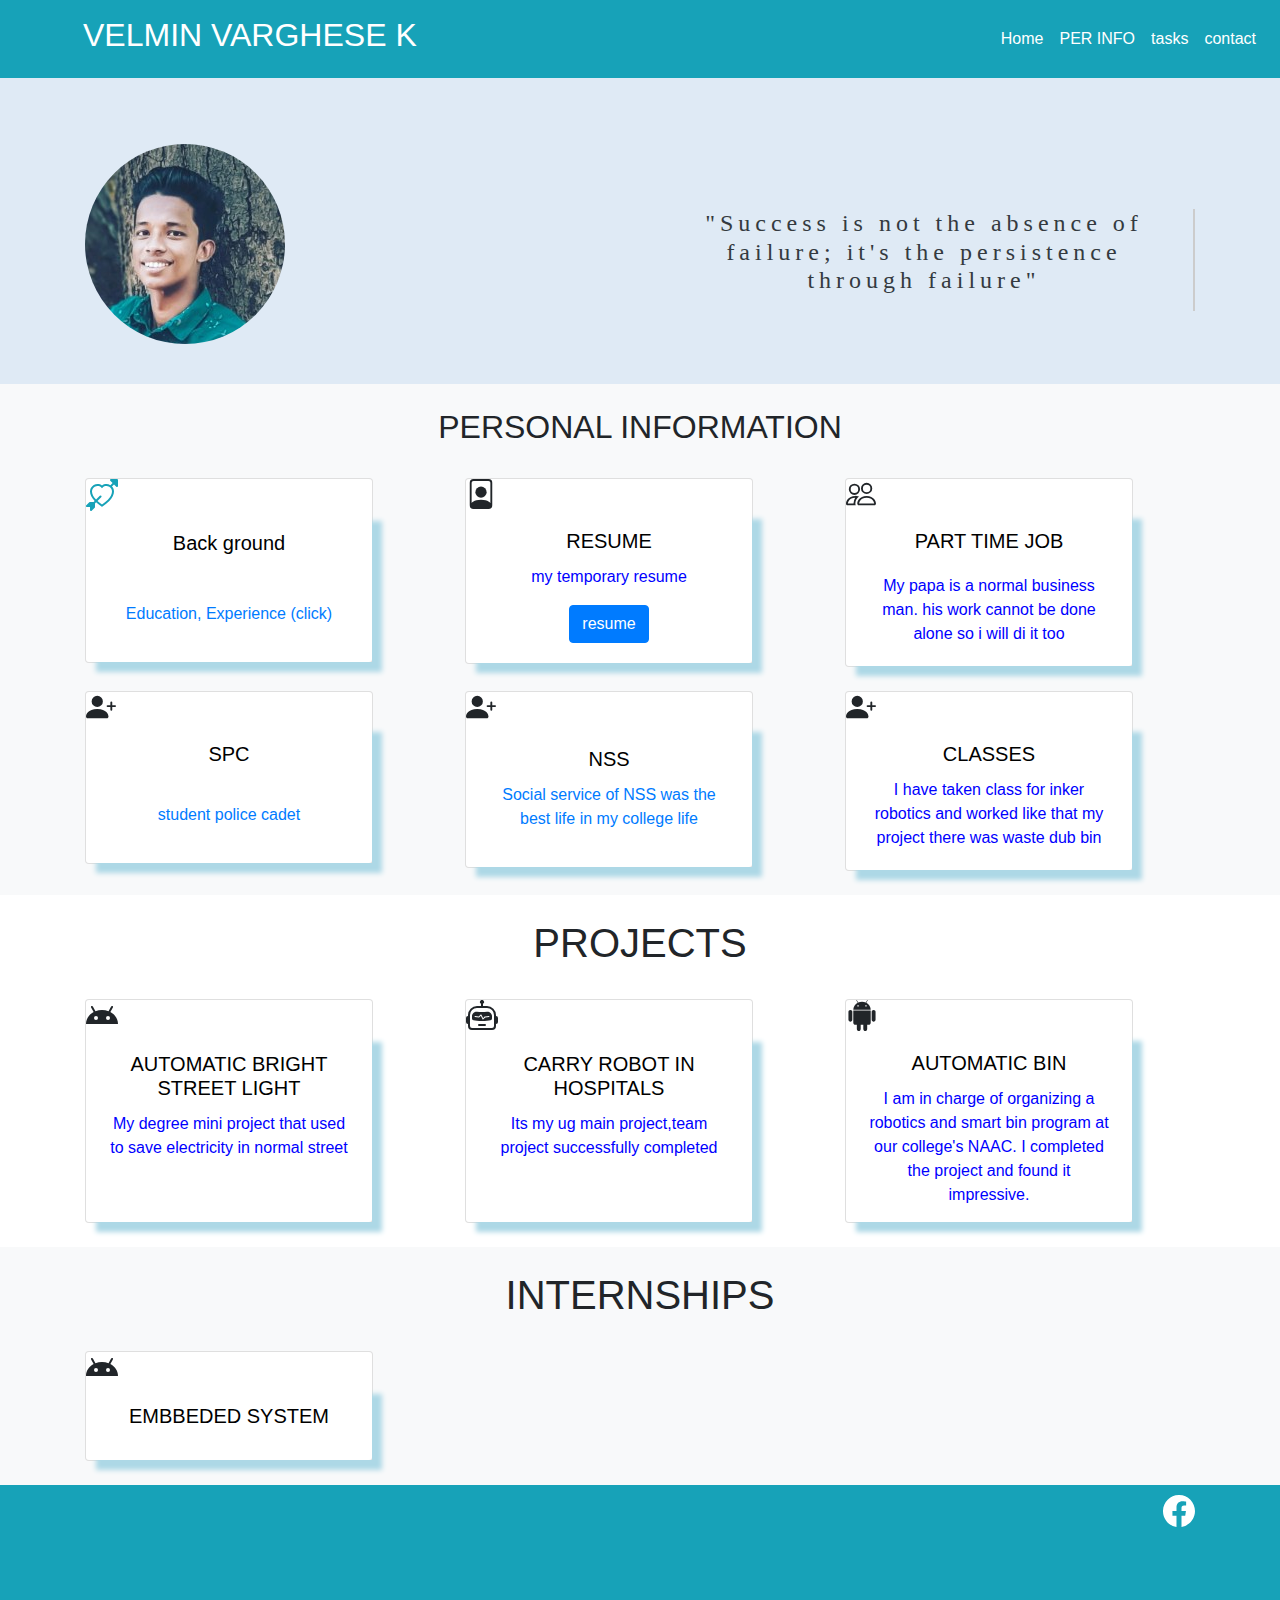
==== index.html @ 4fabb6a1 "first commit" ====
<!DOCTYPE html>
<html lang="en" style="scroll-behavior: smooth;">

<head>
  <meta charset="UTF-8">
  <meta http-equiv="X-UA-Compatible" content="IE=edge">
  <meta name="viewport" content="width=device-width, initial-scale=1.0">
  <title>velmin</title>
  <link rel="stylesheet" href="https://cdn.jsdelivr.net/npm/bootstrap@4.4.1/dist/css/bootstrap.min.css"
    integrity="sha384-Vkoo8x4CGsO3+Hhxv8T/Q5PaXtkKtu6ug5TOeNV6gBiFeWPGFN9MuhOf23Q9Ifjh" crossorigin="anonymous">
  <link rel="icon"
    href="https://media.licdn.com/dms/image/C4E03AQGRe6aAgXeg1g/profile-displayphoto-shrink_200_200/0/1650621895603?e=1704326400&v=beta&t=lCqX9wsMKhDOfr37q5LOwDt39-ek4pTM16-AtObS2k0"
    type="image/gif" sizes="16x16">
  <link rel="stylesheet" href="pss.css" type="text/css">

</head>

<body>


  <header class="bg-info" style="position: fixed; width:100%; z-index: 2;">
    <div class="row text-white">
      <div class="col-md-6 col-8 p-3 pl-5 ">
        <h2 class="vel">VELMIN VARGHESE K</h2>
      </div>
      <div class="col-md-6 col-4 my-auto my-auto  ">
        <nav class="navbar navbar-expand-lg navbar-light ">

          <button class="navbar-toggler ml-auto" type="button" data-toggle="collapse"
            data-target="#navbarSupportedContent" aria-controls="navbarSupportedContent" aria-expanded="false"
            aria-label="Toggle navigation">
            <span class="navbar-toggler-icon"></span>
          </button>

          <div class="collapse navbar-collapse" id="navbarSupportedContent">
            <ul class="navbar-nav  ml-auto">
              <li class="nav-item active">
                <a class="nav-link text-white" href="#home-section">Home <span class="sr-only">(current)</span></a>
              </li>
              <li class="nav-item">
                <a class="nav-link text-white" href="#project-section">PER INFO</a>
              </li>
              <li class="nav-item">
                <a class="nav-link text-white" href="#">tasks</a>
              </li>
              <li class="nav-item">
                <a class="nav-link text-white" href="#">contact</a>
              </li>
            </ul>
          </div>
        </nav>
      </div>

    </div>
  </header>

  <section class="velmin" id="home-section" style="padding-top: 9em;">
    <div class="container">
      <div class="row align-items-center">
        <div class="col-md-6">
          <div class="img">
            <img src="image/1650621896950.jpeg" class="rounded-circle" alt="Cinque Terre">
          </div>
        </div>

        <div class="col-md-6" al>
          <h4 class="text-dark ">"Success is not the absence of
            <br>failure; it's the persistence <br>through failure"</p>
        </div>
        </h4>

      </div>
    </div>
  </section>
  <section class="project" id="project-section">
    <div class="container">
      <h2 class="text-center p-4">PERSONAL INFORMATION</h2>
      <div class="row">

        <div class=" col-md-4 mb-4">

          <div class="card text-center" style="width: 18rem;">
            <svg xmlns="http://www.w3.org/2000/svg" width="32" height="32" fill="currentColor"
              class="bi bi-arrow-through-heart text-info " viewBox="0 0 16 16">
              <path fill-rule="evenodd"
                d="M2.854 15.854A.5.5 0 0 1 2 15.5V14H.5a.5.5 0 0 1-.354-.854l1.5-1.5A.5.5 0 0 1 2 11.5h1.793l.53-.53c-.771-.802-1.328-1.58-1.704-2.32-.798-1.575-.775-2.996-.213-4.092C3.426 2.565 6.18 1.809 8 3.233c1.25-.98 2.944-.928 4.212-.152L13.292 2 12.147.854A.5.5 0 0 1 12.5 0h3a.5.5 0 0 1 .5.5v3a.5.5 0 0 1-.854.354L14 2.707l-1.006 1.006c.236.248.44.531.6.845.562 1.096.585 2.517-.213 4.092-.793 1.563-2.395 3.288-5.105 5.08L8 13.912l-.276-.182a21.86 21.86 0 0 1-2.685-2.062l-.539.54V14a.5.5 0 0 1-.146.354l-1.5 1.5Zm2.893-4.894A20.419 20.419 0 0 0 8 12.71c2.456-1.666 3.827-3.207 4.489-4.512.679-1.34.607-2.42.215-3.185-.817-1.595-3.087-2.054-4.346-.761L8 4.62l-.358-.368c-1.259-1.293-3.53-.834-4.346.761-.392.766-.464 1.845.215 3.185.323.636.815 1.33 1.519 2.065l1.866-1.867a.5.5 0 1 1 .708.708L5.747 10.96Z " />
            </svg>
            <div class="card-body">
              <h5 class="card-title ">Back ground</h5>
              <p class="card-text" style="padding-top: 35px;">
                <a href="bal.html" type=#home-section target="_blank">Education, Experience (click)
              </p>

            </div>
          </div></a>
        </div>

        <div class=" col-md-4 mb-4">
          <div class="card text-center" style="width: 18rem;">
            <svg xmlns="http://www.w3.org/2000/svg" width="30" height="30" fill="currentColor" class="bi bi-file-person"
              viewBox="0 0 16 16">
              <path
                d="M12 1a1 1 0 0 1 1 1v10.755S12 11 8 11s-5 1.755-5 1.755V2a1 1 0 0 1 1-1zM4 0a2 2 0 0 0-2 2v12a2 2 0 0 0 2 2h8a2 2 0 0 0 2-2V2a2 2 0 0 0-2-2z" />
              <path d="M8 10a3 3 0 1 0 0-6 3 3 0 0 0 0 6" />
            </svg>
            <div class="card-body ">
              <h5 class="card-title">RESUME</h5>
              <p class="card-text">my temporary resume</p>
              <a href="https://drive.google.com/file/d/1DRkMzb6f7oLHu41riY9LZdbrwUF3U0qX/view?usp=drive_link"
                class="btn btn-primary" target="_blank">resume</a>
            </div>
          </div>
        </div>

        <div class=" col-md-4 mb-4">
          <div class="card text-center" style="width: 18rem;">
            <svg xmlns="http://www.w3.org/2000/svg" width="30" height="30" fill="currentColor" class="bi bi-people"
              viewBox="0 0 16 16">
              <path
                d="M15 14s1 0 1-1-1-4-5-4-5 3-5 4 1 1 1 1zm-7.978-1A.261.261 0 0 1 7 12.996c.001-.264.167-1.03.76-1.72C8.312 10.629 9.282 10 11 10c1.717 0 2.687.63 3.24 1.276.593.69.758 1.457.76 1.72l-.008.002a.274.274 0 0 1-.014.002H7.022ZM11 7a2 2 0 1 0 0-4 2 2 0 0 0 0 4m3-2a3 3 0 1 1-6 0 3 3 0 0 1 6 0M6.936 9.28a5.88 5.88 0 0 0-1.23-.247A7.35 7.35 0 0 0 5 9c-4 0-5 3-5 4 0 .667.333 1 1 1h4.216A2.238 2.238 0 0 1 5 13c0-1.01.377-2.042 1.09-2.904.243-.294.526-.569.846-.816M4.92 10A5.493 5.493 0 0 0 4 13H1c0-.26.164-1.03.76-1.724.545-.636 1.492-1.256 3.16-1.275ZM1.5 5.5a3 3 0 1 1 6 0 3 3 0 0 1-6 0m3-2a2 2 0 1 0 0 4 2 2 0 0 0 0-4" />
            </svg>
            <div class="card-body">
              <h5 class="card-title">PART TIME JOB</h5>
              <p class="card-text" style="padding-top: 9px;">My papa is a normal business man. his work cannot be done
                alone so i will di it too</p>
            </div>
          </div>
        </div>

        <div class=" col-md-4 mb-4">
          <div class="card text-center" style="width: 18rem;">
            <svg xmlns="http://www.w3.org/2000/svg" width="30" height="30" fill="currentColor"
              class="bi bi-person-plus-fill" viewBox="0 0 16 16">
              <path d="M1 14s-1 0-1-1 1-4 6-4 6 3 6 4-1 1-1 1zm5-6a3 3 0 1 0 0-6 3 3 0 0 0 0 6" />
              <path fill-rule="evenodd"
                d="M13.5 5a.5.5 0 0 1 .5.5V7h1.5a.5.5 0 0 1 0 1H14v1.5a.5.5 0 0 1-1 0V8h-1.5a.5.5 0 0 1 0-1H13V5.5a.5.5 0 0 1 .5-.5" />
            </svg>
            <div class="card-body">
              <h5 class="card-title">SPC</h5>
              <p class="card-text" style="padding-top: 25px;"><a
                  href="https://spc.gov.in/?AspxAutoDetectCookieSupport=1" target="_blank">student police cadet</p>
              </a>
            </div>
          </div>
        </div>

        <div class=" col-md-4 mb-4">
          <div class="card text-center" style="width: 18rem;">
            <svg xmlns="http://www.w3.org/2000/svg" width="30" height="30" fill="currentColor"
              class="bi bi-person-plus-fill" viewBox="0 0 16 16">
              <path d="M1 14s-1 0-1-1 1-4 6-4 6 3 6 4-1 1-1 1zm5-6a3 3 0 1 0 0-6 3 3 0 0 0 0 6" />
              <path fill-rule="evenodd"
                d="M13.5 5a.5.5 0 0 1 .5.5V7h1.5a.5.5 0 0 1 0 1H14v1.5a.5.5 0 0 1-1 0V8h-1.5a.5.5 0 0 1 0-1H13V5.5a.5.5 0 0 1 .5-.5" />
            </svg>
            <div class="card-body" style="padding-top: 25px;">
              <h5 class="card-title">NSS</h5>
              <p class="card-text"><a href="https://nss.gov.in/" target="_blank"> Social service of NSS was the best
                  life in my college life</p>
              </a>
            </div>
          </div>
        </div>

        <div class=" col-md-4 mb-4">
          <div class="card text-center" style="width: 18rem;">
            <svg xmlns="http://www.w3.org/2000/svg" width="30" height="30" fill="currentColor"
              class="bi bi-person-plus-fill" viewBox="0 0 16 16">
              <path d="M1 14s-1 0-1-1 1-4 6-4 6 3 6 4-1 1-1 1zm5-6a3 3 0 1 0 0-6 3 3 0 0 0 0 6" />
              <path fill-rule="evenodd"
                d="M13.5 5a.5.5 0 0 1 .5.5V7h1.5a.5.5 0 0 1 0 1H14v1.5a.5.5 0 0 1-1 0V8h-1.5a.5.5 0 0 1 0-1H13V5.5a.5.5 0 0 1 .5-.5" />
            </svg>
            <div class="card-body">
              <a href="https://drive.google.com/file/d/1nm1SxGEgS3u0GDPUeFHSdWRj04dmCiAX/view?usp=sharing"
                target="_blank">
                <h5 class="card-title">CLASSES</h5>
              </a>
              <p class="card-text">I have taken class for inker robotics and worked like that my project there was waste
                dub bin</p>
            </div>
          </div>
        </div>
      </div>
    </div>

  </section>

  <section class="bg-white p-6">
    <div class="container">
      <h1 class="text-center p-4">PROJECTS</h1>
      <div class="row">
        <div class=" col-md-4 mb-4">
          <div class="card text-center" style="width: 18rem;height: 14rem;">
            <svg xmlns="http://www.w3.org/2000/svg" width="32" height="32" fill="currentColor" class="bi bi-android"
              viewBox="0 0 16 16">
              <path
                d="M2.76 3.061a.5.5 0 0 1 .679.2l1.283 2.352A8.9 8.9 0 0 1 8 5a8.9 8.9 0 0 1 3.278.613l1.283-2.352a.5.5 0 1 1 .878.478l-1.252 2.295C14.475 7.266 16 9.477 16 12H0c0-2.523 1.525-4.734 3.813-5.966L2.56 3.74a.5.5 0 0 1 .2-.678ZM5 10a1 1 0 1 0 0-2 1 1 0 0 0 0 2m6 0a1 1 0 1 0 0-2 1 1 0 0 0 0 2" />
            </svg>
            <div class="card-body">
              <h5 class="card-title">AUTOMATIC BRIGHT STREET LIGHT</h5>
              <p class="card-text">My degree mini project that used to save electricity in normal street</p>
            </div>
          </div>
        </div>

        <div class=" col-md-4 mb-4">
          <div class="card text-center" style="width: 18rem;height: 14rem;">
            <svg xmlns="http://www.w3.org/2000/svg" width="32" height="32" fill="currentColor" class="bi bi-robot"
              viewBox="0 0 16 16">
              <path
                d="M6 12.5a.5.5 0 0 1 .5-.5h3a.5.5 0 0 1 0 1h-3a.5.5 0 0 1-.5-.5M3 8.062C3 6.76 4.235 5.765 5.53 5.886a26.6 26.6 0 0 0 4.94 0C11.765 5.765 13 6.76 13 8.062v1.157a.93.93 0 0 1-.765.935c-.845.147-2.34.346-4.235.346s-3.39-.2-4.235-.346A.93.93 0 0 1 3 9.219zm4.542-.827a.25.25 0 0 0-.217.068l-.92.9a25 25 0 0 1-1.871-.183.25.25 0 0 0-.068.495c.55.076 1.232.149 2.02.193a.25.25 0 0 0 .189-.071l.754-.736.847 1.71a.25.25 0 0 0 .404.062l.932-.97a25 25 0 0 0 1.922-.188.25.25 0 0 0-.068-.495c-.538.074-1.207.145-1.98.189a.25.25 0 0 0-.166.076l-.754.785-.842-1.7a.25.25 0 0 0-.182-.135" />
              <path
                d="M8.5 1.866a1 1 0 1 0-1 0V3h-2A4.5 4.5 0 0 0 1 7.5V8a1 1 0 0 0-1 1v2a1 1 0 0 0 1 1v1a2 2 0 0 0 2 2h10a2 2 0 0 0 2-2v-1a1 1 0 0 0 1-1V9a1 1 0 0 0-1-1v-.5A4.5 4.5 0 0 0 10.5 3h-2zM14 7.5V13a1 1 0 0 1-1 1H3a1 1 0 0 1-1-1V7.5A3.5 3.5 0 0 1 5.5 4h5A3.5 3.5 0 0 1 14 7.5" />
            </svg>
            <div class="card-body">
              <h5 class="card-title">CARRY ROBOT IN HOSPITALS</h5>
              <p class="card-text">Its my ug main project,team project successfully completed</p>
            </div>
          </div>
        </div>

        <div class=" col-md-4 mb-4">

          <div class="card text-center" style="width: 18rem;height: 14rem;">

            <svg xmlns="http://www.w3.org/2000/svg" width="32" height="32" fill="currentColor" class="bi bi-android2"
              viewBox="0 0 16 16">
              <path
                d="m10.213 1.471.691-1.26q.069-.124-.048-.192-.128-.057-.195.058l-.7 1.27A4.8 4.8 0 0 0 8.005.941q-1.032 0-1.956.404l-.7-1.27Q5.281-.037 5.154.02q-.117.069-.049.193l.691 1.259a4.25 4.25 0 0 0-1.673 1.476A3.7 3.7 0 0 0 3.5 5.02h9q0-1.125-.623-2.072a4.27 4.27 0 0 0-1.664-1.476ZM6.22 3.303a.37.37 0 0 1-.267.11.35.35 0 0 1-.263-.11.37.37 0 0 1-.107-.264.37.37 0 0 1 .107-.265.35.35 0 0 1 .263-.11q.155 0 .267.11a.36.36 0 0 1 .112.265.36.36 0 0 1-.112.264m4.101 0a.35.35 0 0 1-.262.11.37.37 0 0 1-.268-.11.36.36 0 0 1-.112-.264q0-.154.112-.265a.37.37 0 0 1 .268-.11q.155 0 .262.11a.37.37 0 0 1 .107.265q0 .153-.107.264M3.5 11.77q0 .441.311.75.311.306.76.307h.758l.01 2.182q0 .414.292.703a.96.96 0 0 0 .7.288.97.97 0 0 0 .71-.288.95.95 0 0 0 .292-.703v-2.182h1.343v2.182q0 .414.292.703a.97.97 0 0 0 .71.288.97.97 0 0 0 .71-.288.95.95 0 0 0 .292-.703v-2.182h.76q.436 0 .749-.308.31-.307.311-.75V5.365h-9zm10.495-6.587a.98.98 0 0 0-.702.278.9.9 0 0 0-.293.685v4.063q0 .406.293.69a.97.97 0 0 0 .702.284q.42 0 .712-.284a.92.92 0 0 0 .293-.69V6.146a.9.9 0 0 0-.293-.685 1 1 0 0 0-.712-.278m-12.702.283a1 1 0 0 1 .712-.283q.41 0 .702.283a.9.9 0 0 1 .293.68v4.063a.93.93 0 0 1-.288.69.97.97 0 0 1-.707.284 1 1 0 0 1-.712-.284.92.92 0 0 1-.293-.69V6.146q0-.396.293-.68" />
            </svg>
            <div class="card-body">
              <h5 class="card-title">AUTOMATIC BIN</h5>
              <p class="card-text">I am in charge of organizing a robotics and smart bin program at our college's NAAC.
                I completed the project and found it impressive.</p>
            </div>
          </div>
        </div>


      </div>
    </div>
  </section>

  <section class="bg-light p-6">
    <div class="container">
      <h1 class="text-center p-4">INTERNSHIPS</h1>
      <div class="row">
        <div class=" col-md-4 mb-4">
          <div class="card text-center" style="width: 18rem;">
            <svg xmlns="http://www.w3.org/2000/svg" width="32" height="32" fill="currentColor" class="bi bi-android"
              viewBox="0 0 16 16">
              <path
                d="M2.76 3.061a.5.5 0 0 1 .679.2l1.283 2.352A8.9 8.9 0 0 1 8 5a8.9 8.9 0 0 1 3.278.613l1.283-2.352a.5.5 0 1 1 .878.478l-1.252 2.295C14.475 7.266 16 9.477 16 12H0c0-2.523 1.525-4.734 3.813-5.966L2.56 3.74a.5.5 0 0 1 .2-.678ZM5 10a1 1 0 1 0 0-2 1 1 0 0 0 0 2m6 0a1 1 0 1 0 0-2 1 1 0 0 0 0 2" />
            </svg>
            <div class="card-body">
              <a href="https://drive.google.com/file/d/1iXKDN9mdWcHxyANc8ruv5twW_LfgrdnR/view?usp=sharing"
                target="_blank">
                <h5 class="card-title">EMBBEDED SYSTEM</h5>
              </a>
              <p class="card-text"></p>
            </div>
          </div>
        </div>
  </section>

  <footer class="bg-info">
    <div class="container">
      <div class="row">
        <div class="col-md-12 text-center text-white"
          style="height: 10em; display: flex; flex-direction: column; align-items: flex-end;">
          <div class="fb">
            <svg xmlns="http://www.w3.org/2000/svg" width="32" height="32" fill="currentColor" class="bi bi-facebook"
              viewBox="0 0 16 16">
              <path
                d="M16 8.049c0-4.446-3.582-8.05-8-8.05C3.58 0-.002 3.603-.002 8.05c0 4.017 2.926 7.347 6.75 7.951v-5.625h-2.03V8.05H6.75V6.275c0-2.017 1.195-3.131 3.022-3.131.876 0 1.791.157 1.791.157v1.98h-1.009c-.993 0-1.303.621-1.303 1.258v1.51h2.218l-.354 2.326H9.25V16c3.824-.604 6.75-3.934 6.75-7.951" />
            </svg>
          </div>
          <div class="inst">
            <svg xmlns="http://www.w3.org/2000/svg" width="32" height="32" fill="currentColor" class="bi bi-instagram"
              viewBox="0 0 16 16">
              <!-- Instagram path -->
            </svg>
          </div>
        </div>
      </div>
    </div>
  </footer>




  <script src="https://code.jquery.com/jquery-3.4.1.slim.min.js"
    integrity="sha384-J6qa4849blE2+poT4WnyKhv5vZF5SrPo0iEjwBvKU7imGFAV0wwj1yYfoRSJoZ+n"
    crossorigin="anonymous"></script>
  <script src="https://cdn.jsdelivr.net/npm/popper.js@1.16.0/dist/umd/popper.min.js"
    integrity="sha384-Q6E9RHvbIyZFJoft+2mJbHaEWldlvI9IOYy5n3zV9zzTtmI3UksdQRVvoxMfooAo"
    crossorigin="anonymous"></script>
  <script src="https://cdn.jsdelivr.net/npm/bootstrap@4.4.1/dist/js/bootstrap.min.js"
    integrity="sha384-wfSDF2E50Y2D1uUdj0O3uMBJnjuUD4Ih7YwaYd1iqfktj0Uod8GCExl3Og8ifwB6"
    crossorigin="anonymous"></script>
  <script src="https://cdn.jsdelivr.net/npm/bootstrap-icons@1.10.3/font/bootstrap-icons.css"></script>
</body>

</html>
---- pss.css ----
.project{
    background-color: #f8f9fa;
}
.velmin{
    background-color: #dfeaf5;
}
.img{
    padding-bottom: 40px;
}
.text-dark{
    
        position: relative;
        color: hsl(0, 0%, 68%);
        font-weight: ;
        font-family:  'Times New Roman';
        letter-spacing: 5px;
       text-align: center;
        overflow: hidden;
        border-right: 2px solid hsl(0, 0%, 80%);
        white-space: nowrap;
        animation: typewriter 4s steps(44) 1s 1 normal both,
          blinkTextCursor 500ms infinite;
      }
      @keyframes typewriter {
        from {
          width: 0;
        }
        to {
          width: 710px;
        }
      }
      @keyframes blinkTextCursor {
        from {
          border-right-color: hsl(0, 0%, 80%);
        }
        to {
          border-right-color: transparent;
        }
      }
      .vel{
        padding-left: 50px;
      }
      .card-body{
        box-shadow: 10px 10px 5px lightblue
      }
      .card-text{
        color: blue;
        
      }
     .COL{
        padding-left: 550px;
        position: relative;
        letter-spacing: 5px;
       text-align: center;
        overflow: hidden;
        border-right: 2px solid hsl(0, 0%, 80%);
        white-space: nowrap;
        animation: typewriter 2s steps(44) 1s 1 normal both,
          blinkTextCursor 500ms infinite;
      }
      @keyframes typewriter {
        from {
          width: 0;
        }
        to {
          width: 710px;
        }
      }
      @keyframes blinkTextCursor {
        from {
          border-right-color: hsl(0, 0%, 80%);
        }
        to {
          border-right-color: transparent;
        }
       

     }
     .card1{
       padding-left: 50px;
     }
     .exp{
      padding-top: 50px;
     }
     .card-title{
      color: black;
     }
     .fb{
      margin-left: 1100px;
    padding-top: 10px;
     }
.inst{
  margin-bottom: 100px;
  margin-right: 5000px;
}
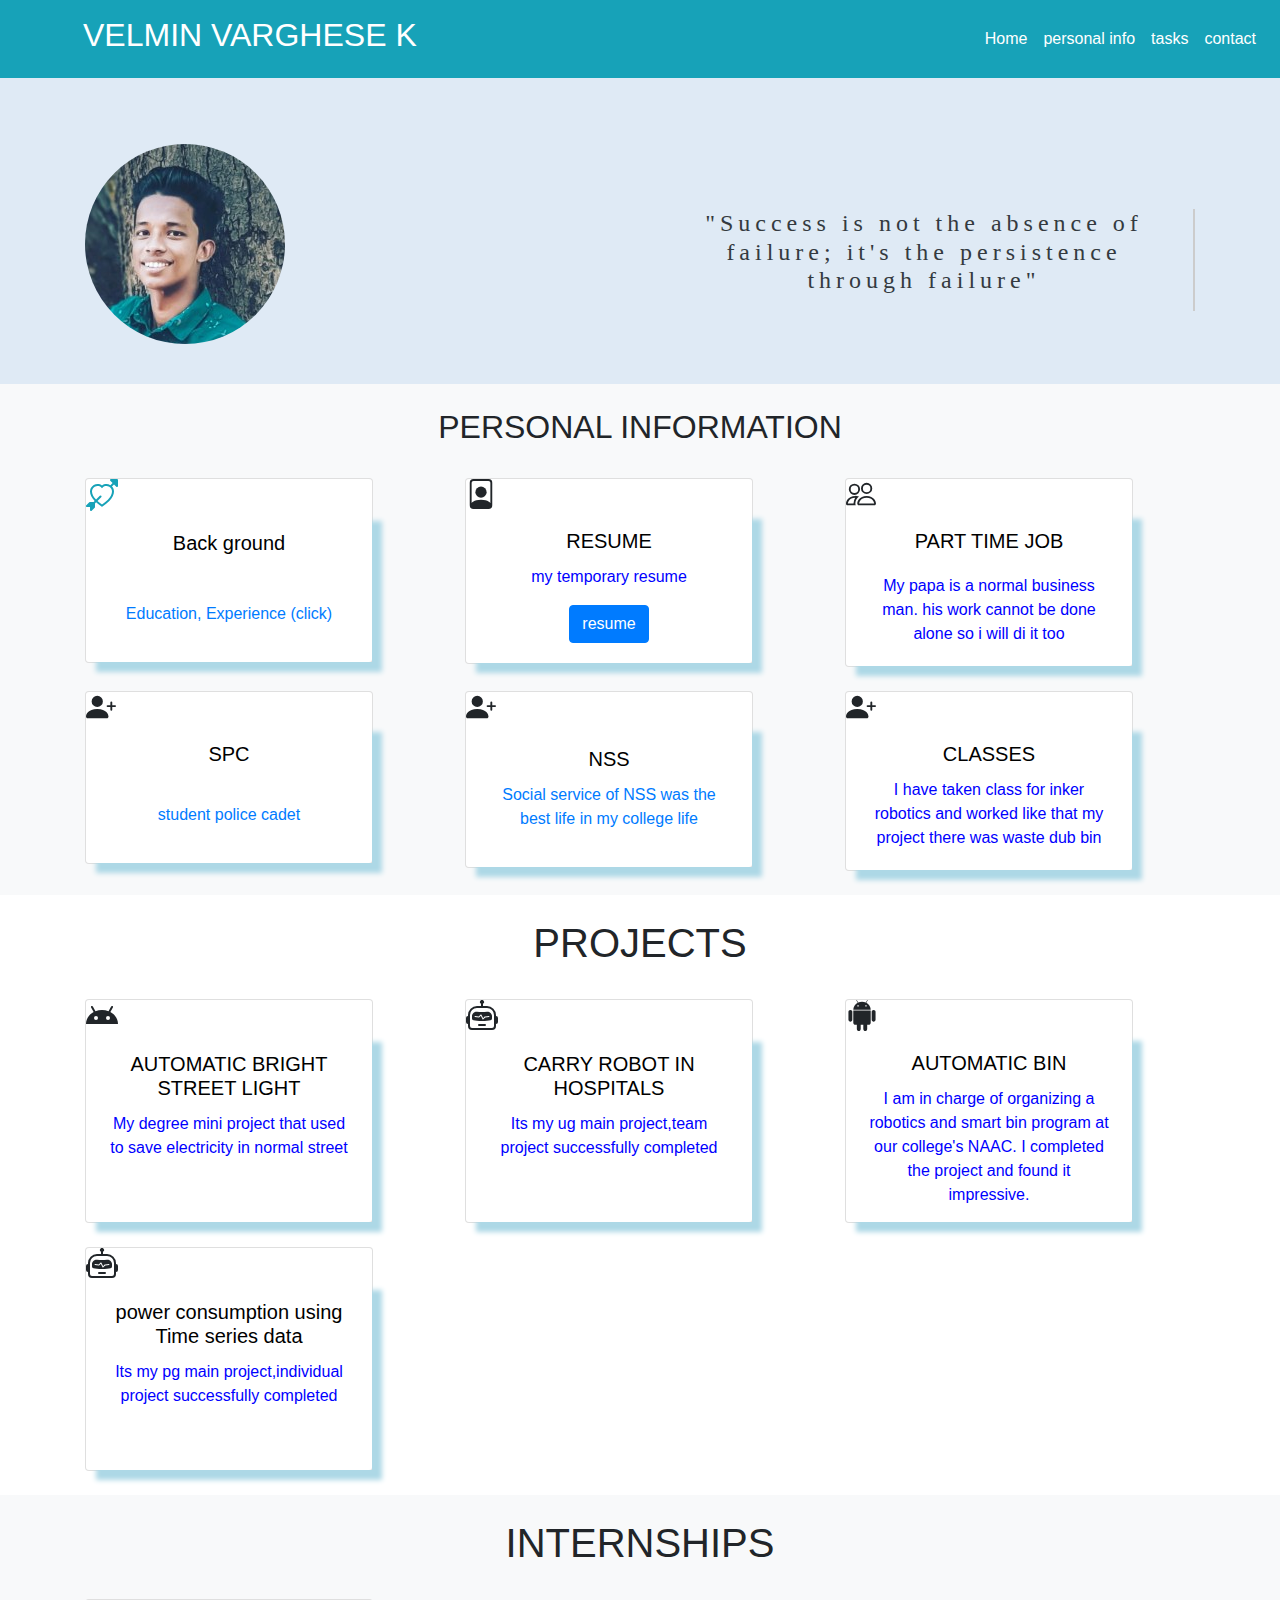
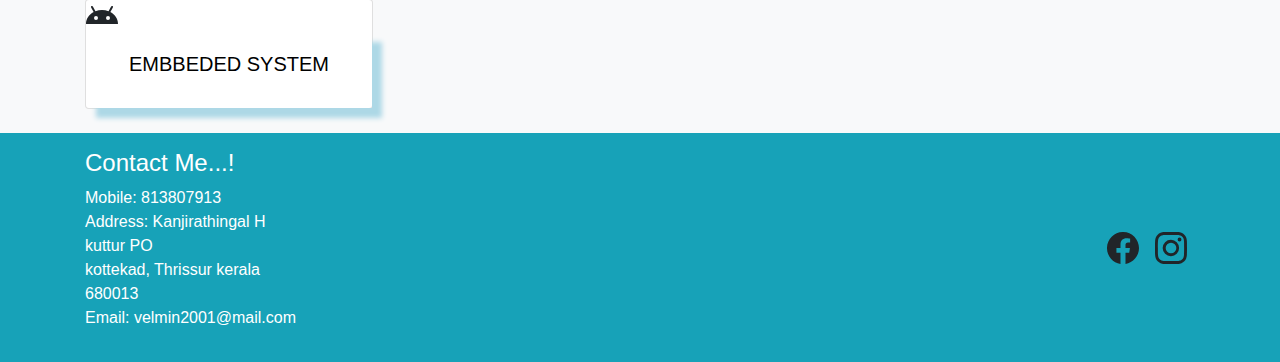
==== commit 352ec119: "new changea 1 st time" ====
--- a/index.html
+++ b/index.html
@@ -38,13 +38,13 @@
                 <a class="nav-link text-white" href="#home-section">Home <span class="sr-only">(current)</span></a>
               </li>
               <li class="nav-item">
-                <a class="nav-link text-white" href="#project-section">PER INFO</a>
+                <a class="nav-link text-white" href="#project-section">personal info</a>
               </li>
               <li class="nav-item">
                 <a class="nav-link text-white" href="#">tasks</a>
               </li>
               <li class="nav-item">
-                <a class="nav-link text-white" href="#">contact</a>
+                <a class="nav-link text-white" href="#contact-me">contact</a>
               </li>
             </ul>
           </div>
@@ -234,7 +234,21 @@
             </div>
           </div>
         </div>
-
+        <div class=" col-md-4 mb-4">
+          <div class="card text-center" style="width: 18rem;height: 14rem;">
+            <svg xmlns="http://www.w3.org/2000/svg" width="32" height="32" fill="currentColor" class="bi bi-robot"
+              viewBox="0 0 16 16">
+              <path
+                d="M6 12.5a.5.5 0 0 1 .5-.5h3a.5.5 0 0 1 0 1h-3a.5.5 0 0 1-.5-.5M3 8.062C3 6.76 4.235 5.765 5.53 5.886a26.6 26.6 0 0 0 4.94 0C11.765 5.765 13 6.76 13 8.062v1.157a.93.93 0 0 1-.765.935c-.845.147-2.34.346-4.235.346s-3.39-.2-4.235-.346A.93.93 0 0 1 3 9.219zm4.542-.827a.25.25 0 0 0-.217.068l-.92.9a25 25 0 0 1-1.871-.183.25.25 0 0 0-.068.495c.55.076 1.232.149 2.02.193a.25.25 0 0 0 .189-.071l.754-.736.847 1.71a.25.25 0 0 0 .404.062l.932-.97a25 25 0 0 0 1.922-.188.25.25 0 0 0-.068-.495c-.538.074-1.207.145-1.98.189a.25.25 0 0 0-.166.076l-.754.785-.842-1.7a.25.25 0 0 0-.182-.135" />
+              <path
+                d="M8.5 1.866a1 1 0 1 0-1 0V3h-2A4.5 4.5 0 0 0 1 7.5V8a1 1 0 0 0-1 1v2a1 1 0 0 0 1 1v1a2 2 0 0 0 2 2h10a2 2 0 0 0 2-2v-1a1 1 0 0 0 1-1V9a1 1 0 0 0-1-1v-.5A4.5 4.5 0 0 0 10.5 3h-2zM14 7.5V13a1 1 0 0 1-1 1H3a1 1 0 0 1-1-1V7.5A3.5 3.5 0 0 1 5.5 4h5A3.5 3.5 0 0 1 14 7.5" />
+            </svg>
+            <div class="card-body">
+              <h5 class="card-title">power consumption using <br> Time series data</h5>
+             <a href="https://drive.google.com/drive/folders/1t-Q_QLNpO0O7136UaHsCRF6TDN_ZaYGO?usp=drive_link" target="_blank"><p class="card-text">Its my pg main project,individual project successfully completed </p></a>
+            </div>
+          </div>
+        </div>
 
       </div>
     </div>
@@ -262,28 +276,38 @@
         </div>
   </section>
 
-  <footer class="bg-info">
-    <div class="container">
-      <div class="row">
-        <div class="col-md-12 text-center text-white"
-          style="height: 10em; display: flex; flex-direction: column; align-items: flex-end;">
-          <div class="fb">
-            <svg xmlns="http://www.w3.org/2000/svg" width="32" height="32" fill="currentColor" class="bi bi-facebook"
-              viewBox="0 0 16 16">
+  <footer class="bg-info py-3">
+    <div class="container">
+      <div class="row d-flex justify-content-between align-items-center">
+        <!-- Contact List -->
+        <div class="col-md-6 text-white" id="contact-me">
+          <h4>Contact Me...!</h4>
+          <ul class="list-unstyled">
+            <li>Mobile: 813807913 </li>
+            <li>Address: Kanjirathingal H<br> kuttur PO <br> kottekad, Thrissur kerala <br> 680013</li>
+            <li>Email: velmin2001@mail.com</li>
+          </ul>
+        </div>
+        <!-- Social Media Icons -->
+        <div class="col-md-6 d-flex justify-content-end">
+          <div class="mx-2">
+            <svg xmlns="http://www.w3.org/2000/svg" width="32" height="32" fill="currentColor" class="bi bi-facebook" viewBox="0 0 16 16">
               <path
                 d="M16 8.049c0-4.446-3.582-8.05-8-8.05C3.58 0-.002 3.603-.002 8.05c0 4.017 2.926 7.347 6.75 7.951v-5.625h-2.03V8.05H6.75V6.275c0-2.017 1.195-3.131 3.022-3.131.876 0 1.791.157 1.791.157v1.98h-1.009c-.993 0-1.303.621-1.303 1.258v1.51h2.218l-.354 2.326H9.25V16c3.824-.604 6.75-3.934 6.75-7.951" />
             </svg>
           </div>
-          <div class="inst">
-            <svg xmlns="http://www.w3.org/2000/svg" width="32" height="32" fill="currentColor" class="bi bi-instagram"
-              viewBox="0 0 16 16">
-              <!-- Instagram path -->
+          <div class="mx-2">
+            <svg xmlns="http://www.w3.org/2000/svg" width="32" height="32" fill="currentColor" class="bi bi-instagram" viewBox="0 0 16 16">
+              <path d="M8 0C5.829 0 5.556.01 4.703.048 3.85.088 3.269.222 2.76.42a3.9 3.9 0 0 0-1.417.923A3.9 3.9 0 0 0 .42 2.76C.222 3.268.087 3.85.048 4.7.01 5.555 0 5.827 0 8.001c0 2.172.01 2.444.048 3.297.04.852.174 1.433.372 1.942.205.526.478.972.923 1.417.444.445.89.719 1.416.923.51.198 1.09.333 1.942.372C5.555 15.99 5.827 16 8 16s2.444-.01 3.298-.048c.851-.04 1.434-.174 1.943-.372a3.9 3.9 0 0 0 1.416-.923c.445-.445.718-.891.923-1.417.197-.509.332-1.09.372-1.942C15.99 10.445 16 10.173 16 8s-.01-2.445-.048-3.299c-.04-.851-.175-1.433-.372-1.941a3.9 3.9 0 0 0-.923-1.417A3.9 3.9 0 0 0 13.24.42c-.51-.198-1.092-.333-1.943-.372C10.443.01 10.172 0 7.998 0zm-.717 1.442h.718c2.136 0 2.389.007 3.232.046.78.035 1.204.166 1.486.275.373.145.64.319.92.599s.453.546.598.92c.11.281.24.705.275 1.485.039.843.047 1.096.047 3.231s-.008 2.389-.047 3.232c-.035.78-.166 1.203-.275 1.485a2.5 2.5 0 0 1-.599.919c-.28.28-.546.453-.92.598-.28.11-.704.24-1.485.276-.843.038-1.096.047-3.232.047s-2.39-.009-3.233-.047c-.78-.036-1.203-.166-1.485-.276a2.5 2.5 0 0 1-.92-.598 2.5 2.5 0 0 1-.6-.92c-.109-.281-.24-.705-.275-1.485-.038-.843-.046-1.096-.046-3.233s.008-2.388.046-3.231c.036-.78.166-1.204.276-1.486.145-.373.319-.64.599-.92s.546-.453.92-.598c.282-.11.705-.24 1.485-.276.738-.034 1.024-.044 2.515-.045zm4.988 1.328a.96.96 0 1 0 0 1.92.96.96 0 0 0 0-1.92m-4.27 1.122a4.109 4.109 0 1 0 0 8.217 4.109 4.109 0 0 0 0-8.217m0 1.441a2.667 2.667 0 1 1 0 5.334 2.667 2.667 0 0 1 0-5.334"/>
             </svg>
           </div>
         </div>
       </div>
     </div>
   </footer>
+  
+  
+
 
 
 
--- a/pss.css
+++ b/pss.css
@@ -1,97 +1,78 @@
-.project{
-    background-color: #f8f9fa;
+.project {
+  background-color: #f8f9fa;
 }
-.velmin{
-    background-color: #dfeaf5;
+
+.velmin {
+  background-color: #dfeaf5;
 }
-.img{
-    padding-bottom: 40px;
+
+.img {
+  padding-bottom: 40px;
 }
-.text-dark{
-    
-        position: relative;
-        color: hsl(0, 0%, 68%);
-        font-weight: ;
-        font-family:  'Times New Roman';
-        letter-spacing: 5px;
-       text-align: center;
-        overflow: hidden;
-        border-right: 2px solid hsl(0, 0%, 80%);
-        white-space: nowrap;
-        animation: typewriter 4s steps(44) 1s 1 normal both,
-          blinkTextCursor 500ms infinite;
-      }
-      @keyframes typewriter {
-        from {
-          width: 0;
-        }
-        to {
-          width: 710px;
-        }
-      }
-      @keyframes blinkTextCursor {
-        from {
-          border-right-color: hsl(0, 0%, 80%);
-        }
-        to {
-          border-right-color: transparent;
-        }
-      }
-      .vel{
-        padding-left: 50px;
-      }
-      .card-body{
-        box-shadow: 10px 10px 5px lightblue
-      }
-      .card-text{
-        color: blue;
-        
-      }
-     .COL{
-        padding-left: 550px;
-        position: relative;
-        letter-spacing: 5px;
-       text-align: center;
-        overflow: hidden;
-        border-right: 2px solid hsl(0, 0%, 80%);
-        white-space: nowrap;
-        animation: typewriter 2s steps(44) 1s 1 normal both,
-          blinkTextCursor 500ms infinite;
-      }
-      @keyframes typewriter {
-        from {
-          width: 0;
-        }
-        to {
-          width: 710px;
-        }
-      }
-      @keyframes blinkTextCursor {
-        from {
-          border-right-color: hsl(0, 0%, 80%);
-        }
-        to {
-          border-right-color: transparent;
-        }
-       
 
-     }
-     .card1{
-       padding-left: 50px;
-     }
-     .exp{
-      padding-top: 50px;
-     }
-     .card-title{
-      color: black;
-     }
-     .fb{
-      margin-left: 1100px;
-    padding-top: 10px;
-     }
-.inst{
-  margin-bottom: 100px;
-  margin-right: 5000px;
+.text-dark {
+  position: relative;
+  color: hsl(0, 0%, 68%);
+  font-weight: normal; /* You can set this to 'bold', 'lighter', or any numerical value (100 to 900) */
+  font-family: 'Times New Roman';
+  letter-spacing: 5px;
+  text-align: center;
+  overflow: hidden;
+  border-right: 2px solid hsl(0, 0%, 80%);
+  white-space: nowrap;
+  animation: typewriter 4s steps(44) 1s 1 normal both, blinkTextCursor 500ms infinite;
 }
-     
-     +
+@keyframes typewriter {
+  from {
+    width: 0;
+  }
+  to {
+    width: 710px;
+  }
+}
+
+@keyframes blinkTextCursor {
+  from {
+    border-right-color: hsl(0, 0%, 80%);
+  }
+  to {
+    border-right-color: transparent;
+  }
+}
+
+.vel {
+  padding-left: 50px;
+}
+
+.card-body {
+  box-shadow: 10px 10px 5px lightblue;
+}
+
+.card-text {
+  color: blue;
+}
+
+.COL {
+  padding-left: 550px;
+  position: relative;
+  letter-spacing: 5px;
+  text-align: center;
+  overflow: hidden;
+  border-right: 2px solid hsl(0, 0%, 80%);
+  white-space: nowrap;
+  animation: typewriter 2s steps(44) 1s 1 normal both, blinkTextCursor 500ms infinite;
+}
+
+.card1 {
+  padding-left: 50px;
+}
+
+.exp {
+  padding-top: 50px;
+}
+
+.card-title {
+  color: black;
+}
+
